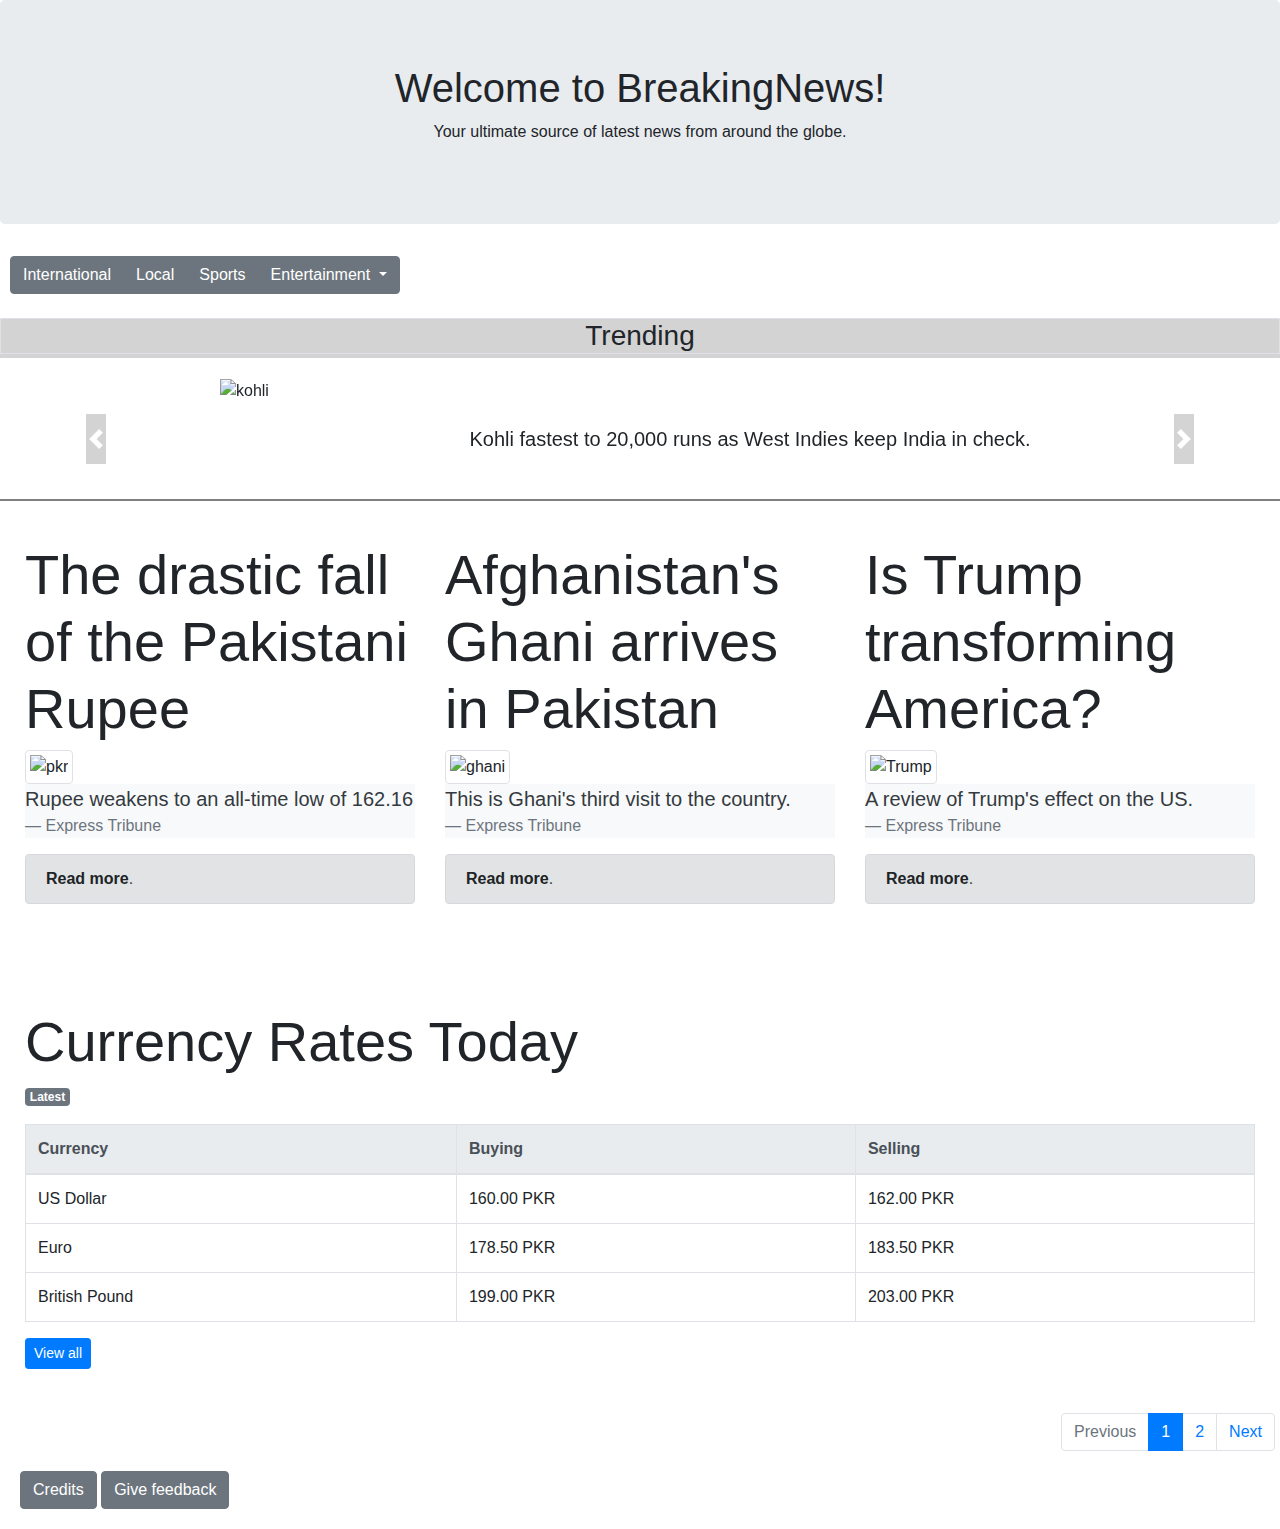
==== index.html @ e6ea8de6 "Update and rename webpage.html to index.html" ====
<!DOCTYPE html>

<html lang="en">

    <head>

        <title>Learning Bootstrap</title>

        <meta charset="utf-8">
        <meta name="viewport" content="width=device-width, initial-scale=1">

        <link rel="stylesheet" href="https://maxcdn.bootstrapcdn.com/bootstrap/4.3.1/css/bootstrap.min.css">
        <link rel="stylesheet" href="styles.css">
        <script src="https://ajax.googleapis.com/ajax/libs/jquery/3.4.1/jquery.min.js"></script>
        <script src="https://cdnjs.cloudflare.com/ajax/libs/popper.js/1.14.7/umd/popper.min.js"></script>
        <script src="https://maxcdn.bootstrapcdn.com/bootstrap/4.3.1/js/bootstrap.min.js"></script>

    </head>

    <body>

        <div class="jumbotron text-center">
            <h1>Welcome to BreakingNews!</h1>
            
            <p>Your ultimate source of latest news from around the globe.</p>
        </div>
    
        <div class="btn-group" style="padding-left:10px;">
          <button type="button" class="btn btn-secondary">International</button>
          <button type="button" class="btn btn-secondary">Local</button>
          <button type="button" class="btn btn-secondary">Sports</button>
          <div class="btn-group">
            <button type="button" class="btn btn-secondary dropdown-toggle" data-toggle="dropdown">
               Entertainment
            </button>
            <div class="dropdown-menu">
              <a class="dropdown-item" href="#">Music</a>
              <a class="dropdown-item" href="#">Television</a>
            </div>
          </div>
        </div>
        <br><br>

        <div style="background-color:lightgray; text-align:center; height:40px; margin-bottom: 20px;">
          <h3 class="border">Trending</h3>
        </div>

        <div id="demo" class="carousel slide" data-ride="carousel">

            <!-- Indicators -->
            <ul class="carousel-indicators">
              <li data-target="#demo" data-slide-to="0" class="active"></li>
              <li data-target="#demo" data-slide-to="1"></li>
              <li data-target="#demo" data-slide-to="2"></li>
            </ul>
            
            <!-- The slideshow -->
            <div class="carousel-inner" style="padding-left:220px; padding-bottom: 40px; border-bottom: 2px solid gray;">
              <div class="carousel-item active">
                <img src="https://cache.pakistantoday.com.pk/8242d972382c9ceb0650add83c29bee51bff5a74.jpg" alt="kohli" class="img1" width="900" height="500">
                <br><br>
                <h5 style="text-align: center;">Kohli fastest to 20,000 runs as West Indies keep India in check.</h5>
              </div>

              <div class="carousel-item">
                <img src="https://cdn.cnn.com/cnnnext/dam/assets/180219165402-20180219-trump-twitter-composite-generic-exlarge-169.jpg" alt="trump" class="img1" width="900" height="500">
                <br><br>
                <h5 style="text-align:center;">Twitter announces action against politicians' rule-breaking tweets.</h5>
              </div>

              <div class="carousel-item">
                <img src="https://www.uaet20league.com/wp-content/uploads/2018/08/ICC-World-Cup-2019-Schedule-England-1.jpg" alt="england" class="img1" width="900" height="500">
                <br><br>
                <h5 style="text-align: center;">England eye India, NZ games as quarter-finals.</h5>
              </div>

            </div>
            
            <!-- Left and right controls -->
            <a class="carousel-control-prev" href="#demo" data-slide="prev">
              <span class="carousel-control-prev-icon" style="background-color: darkgray; height:50px;"></span>
            </a>
            <a class="carousel-control-next" href="#demo" data-slide="next">
              <span class="carousel-control-next-icon" style="background-color: darkgray; height:50px;"></span>
            </a>
          </div>

            <div class="row" style="margin-left:10px; margin-right:10px; padding-top:40px; padding-bottom:40px;">

                <div class="col-sm-4">
                    <h3 class="display-4">The drastic fall of the Pakistani Rupee</h3>
                    <img class="img-fluid img-thumbnail" src="https://imagevars.gulfnews.com/2019/05/16/Pak-rupee_16ac0448b6c_large.jpg" alt="pkr" style="height:307px;">
                    <blockquote class="blockquote bg-light text-dark">Rupee weakens to an all-time low of 162.16 <footer class="blockquote-footer">Express Tribune</footer>
                    </blockquote>

                    <div class="alert alert-secondary">
                        <a href="https://tribune.com.pk/story/2000456/2-rupee-hits-time-low-160-us-dollar-inter-bank-market/" class="alert-link">Read more</a>.
                    </div>
                    
                </div>
                
                <div class="col-sm-4">
                    <h3 class="display-4">Afghanistan's Ghani arrives in Pakistan</h3>
                    <img class="img-fluid img-thumbnail" src="https://c.tribune.com.pk/2019/06/2001063-imrankhanashrafghani-1561620096.jpg" alt="ghani" style="height:307px;">
                    <blockquote class="blockquote bg-light text-dark">This is Ghani's third visit to the country. <footer class="blockquote-footer">Express Tribune</footer>
                    </blockquote>

                    <div class="alert alert-secondary">
                        <a href="https://tribune.com.pk/story/2001063/1-afghan-president-ashraf-ghani-arrives-pakistan/" class="alert-link">Read more</a>.
                    </div>

                </div>

                <div class="col-sm-4">
                    <h3 class="display-4">Is Trump transforming America?</h3>
                    <img class="img-fluid img-thumbnail" src="https://www.washingtonpost.com/resizer/0p-roaNxyn0M5-YTto4l6dNyBLw=/1484x0/arc-anglerfish-washpost-prod-washpost.s3.amazonaws.com/public/2GH54XDKZQI6TD2E5DMLWHPZQY.jpg" alt="Trump" style="height:307px;">
                    <blockquote class="blockquote bg-light text-dark">A review of Trump's effect on the US.<footer class="blockquote-footer">Express Tribune</footer>
                    </blockquote>

                    <div class="alert alert-secondary">
                        <a href="https://tribune.com.pk/story/2000841/6-trump-transforming-america/" class="alert-link">Read more</a>.
                    </div>
    
                </div>

            </div>
            <br><br>
            <div class="row" style="margin-left: 10px; margin-right:10px;">
                  
                <div class="col-sm-12 table-responsive-sm" >
                    <h3 class="display-4">Currency Rates Today</h3>
                    <p> <span class="badge badge-secondary">Latest</span></p>
                    
                    <table class="table table-bordered table-hover">

                        <thead class="thead-light">
                            <tr>
                              <th>Currency</th>
                              <th>Buying</th>
                              <th>Selling</th>
                            </tr>
                        </thead>

                        <tbody>

                          <tr>
                            <td>US Dollar</td>
                            <td>160.00 PKR</td>
                            <td>162.00 PKR</td>
                          </tr>

                          <tr>
                            <td>Euro</td>
                            <td>178.50 PKR</td>
                            <td>183.50 PKR</td>
                          </tr>

                          <tr>
                            <td>British Pound</td>
                            <td>199.00 PKR</td>
                            <td>203.00 PKR</td>
                          </tr>

                        </tbody>

                    </table>

            <a href="https://www.urdupoint.com/en/business/currency-rate-in-pakistan-dollar-euro-pou-654141.html" type="button" class="btn btn-primary btn-sm">View all</a>
            <br><br>
              </div>

            </div>

            
        </div>

        <ul class="pagination justify-content-end" style="margin:20px 5px;">
            <li class="page-item disabled"><a class="page-link" href="#">Previous</a></li>
            <li class="page-item active"><a class="page-link" href="#">1</a></li>
            <li class="page-item"><a class="page-link" href="#">2</a></li>
            <li class="page-item"><a class="page-link" href="#">Next</a></li>
        </ul>

        <div style="padding-left:20px; padding-bottom:20px;">
          <button class="btn btn-secondary" data-toggle="collapse" data-target="#demo">Credits</button>
          <a href="feedback.html" class="btn btn-secondary" role="button" data-toggle="tooltip" data-placement="top" title="Leave a comment!">Give feedback</a>
        </div>

        <div id="demo" class="card collapse">
            <div class="card-body">
              <h4 class="card-title"></h4>
                  <p class="card-text">This website has been designed by Maham Masood.</p>
                 
        </div>

        <script src="script.js"></script>
          
    </body>
</html>
---- styles.css ----
input[type=text], select {
    width: 100%;
    padding: 12px 20px;
    margin: 8px 0;
    display: inline-block;
    border: 1px solid #ccc;
    border-radius: 4px;
    box-sizing: border-box;
  }
  
  input[type=submit] {
    width: 100%;
    background-color: #4CAF50;
    color: white;
    padding: 14px 20px;
    margin: 8px 0;
    border: none;
    border-radius: 4px;
    cursor: pointer;
  }
  
  input[type=submit]:hover {
    background-color: #45a049;
  }
  
  .form {
    border-radius: 5px;
    background-color: #f2f2f2;
    padding: 20px;
    padding-top: 20px;
  }

  [class*="col-"] {
    width: 100%;
  }


  @media only screen and (max-width: 600px) {  .col-1 {width: 8.33%;}
  .col-2 {width: 16.66%;}
  .col-3 {width: 25%;}
  .col-4 {width: 33.33%;}
  .col-5 {width: 41.66%;}
  .col-6 {width: 50%;}
  .col-7 {width: 58.33%;}
  .col-8 {width: 66.66%;}
  .col-9 {width: 75%;}
  .col-10 {width: 83.33%;}
  .col-11 {width: 91.66%;}
  .col-12 {width: 100%;}
} 

/* Small devices (portrait tablets and large phones, 600px and up) */
@media only screen and (min-width: 600px) {  .col-1 {width: 8.33%;}
.col-2 {width: 16.66%;}
.col-3 {width: 25%;}
.col-4 {width: 33.33%;}
.col-5 {width: 41.66%;}
.col-6 {width: 50%;}
.col-7 {width: 58.33%;}
.col-8 {width: 66.66%;}
.col-9 {width: 75%;}
.col-10 {width: 83.33%;}
.col-11 {width: 91.66%;}
.col-12 {width: 100%;}
} 

/* Medium devices (landscape tablets, 768px and up) */
@media only screen and (min-width: 768px) {  .col-1 {width: 8.33%;}
.col-2 {width: 16.66%;}
.col-3 {width: 25%;}
.col-4 {width: 33.33%;}
.col-5 {width: 41.66%;}
.col-6 {width: 50%;}
.col-7 {width: 58.33%;}
.col-8 {width: 66.66%;}
.col-9 {width: 75%;}
.col-10 {width: 83.33%;}
.col-11 {width: 91.66%;}
.col-12 {width: 100%;}
} 

/* Large devices (laptops/desktops, 992px and up) */
@media only screen and (min-width: 992px) {  .col-1 {width: 8.33%;}
.col-2 {width: 16.66%;}
.col-3 {width: 25%;}
.col-4 {width: 33.33%;}
.col-5 {width: 41.66%;}
.col-6 {width: 50%;}
.col-7 {width: 58.33%;}
.col-8 {width: 66.66%;}
.col-9 {width: 75%;}
.col-10 {width: 83.33%;}
.col-11 {width: 91.66%;}
.col-12 {width: 100%;}
} 

/* Extra large devices (large laptops and desktops, 1200px and up) */
@media only screen and (min-width: 1200px) {  .col-1 {width: 8.33%;}
.col-2 {width: 16.66%;}
.col-3 {width: 25%;}
.col-4 {width: 33.33%;}
.col-5 {width: 41.66%;}
.col-6 {width: 50%;}
.col-7 {width: 58.33%;}
.col-8 {width: 66.66%;}
.col-9 {width: 75%;}
.col-10 {width: 83.33%;}
.col-11 {width: 91.66%;}
.col-12 {width: 100%;}
}

@media only screen and (orientation: landscape) and (max-width: 667px){
    .col-2 {width: 16.66%;}
    .col-3 {width: 25%;}
    .col-4 {width: 33.33%;}
    .col-5 {width: 41.66%;}
    .col-6 {width: 50%;}
    .col-7 {width: 58.33%;}
    .col-8 {width: 66.66%;}
    .col-9 {width: 75%;}
    .col-10 {width: 83.33%;}
    .col-11 {width: 91.66%;}
    .col-12 {width: 100%;}

}
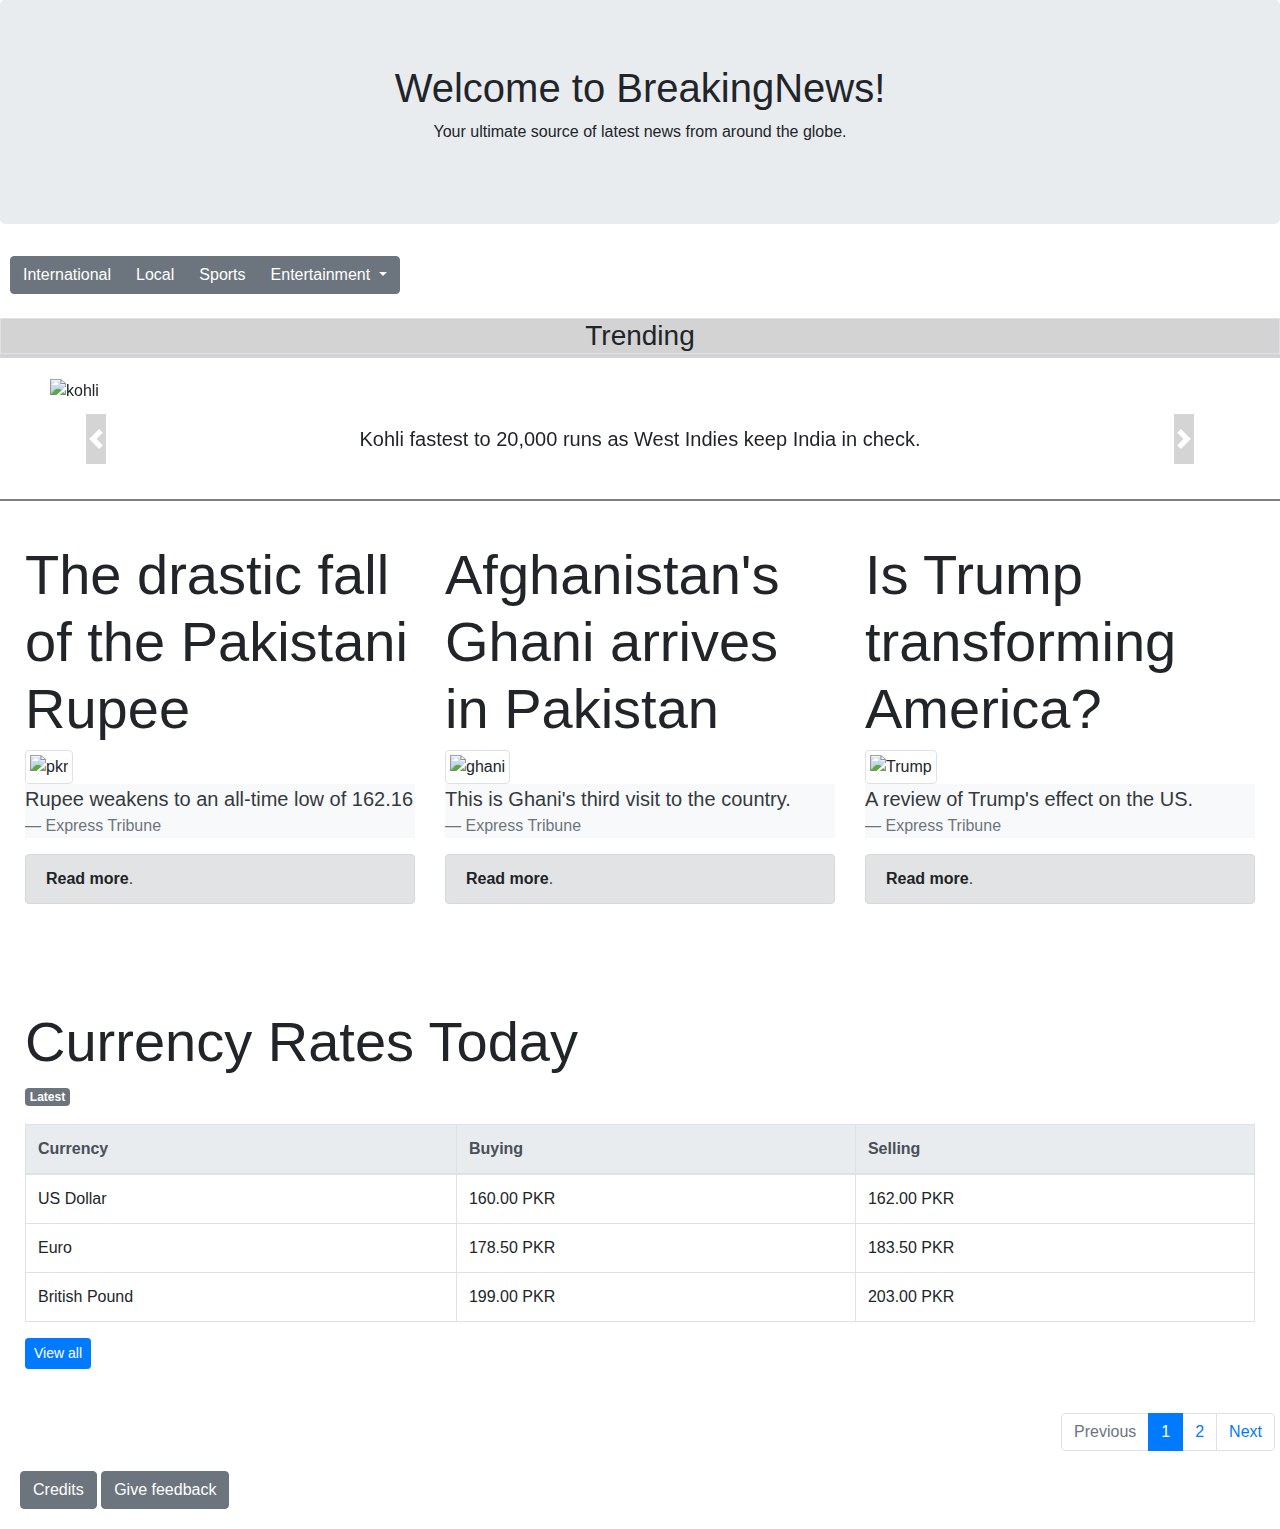
==== commit e8bf74b4: "Update index.html" ====
--- a/index.html
+++ b/index.html
@@ -25,7 +25,7 @@
             <p>Your ultimate source of latest news from around the globe.</p>
         </div>
     
-        <div class="btn-group" style="padding-left:10px;">
+        <div class="btn-group flex-wrap" style="padding-left:10px;">
           <button type="button" class="btn btn-secondary">International</button>
           <button type="button" class="btn btn-secondary">Local</button>
           <button type="button" class="btn btn-secondary">Sports</button>
@@ -45,7 +45,7 @@
           <h3 class="border">Trending</h3>
         </div>
 
-        <div id="demo" class="carousel slide" data-ride="carousel">
+        <div id="demo carousel-example-generic" class="carousel slide" data-ride="carousel">
 
             <!-- Indicators -->
             <ul class="carousel-indicators">
@@ -53,23 +53,23 @@
               <li data-target="#demo" data-slide-to="1"></li>
               <li data-target="#demo" data-slide-to="2"></li>
             </ul>
-            
+            <!-- padding-left:220px; -->
             <!-- The slideshow -->
-            <div class="carousel-inner" style="padding-left:220px; padding-bottom: 40px; border-bottom: 2px solid gray;">
+            <div class="carousel-inner" style="padding-left: 50px; padding-right:50px; padding-bottom: 40px; border-bottom: 2px solid gray;">
               <div class="carousel-item active">
-                <img src="https://cache.pakistantoday.com.pk/8242d972382c9ceb0650add83c29bee51bff5a74.jpg" alt="kohli" class="img1" width="900" height="500">
+                <img src="https://c.ndtvimg.com/2018-11/2dfn5d3g_virat-kohli-afp_625x300_07_November_18.jpg" alt="kohli" class="img1 img-responsive" width="900" height="500">
                 <br><br>
                 <h5 style="text-align: center;">Kohli fastest to 20,000 runs as West Indies keep India in check.</h5>
               </div>
 
               <div class="carousel-item">
-                <img src="https://cdn.cnn.com/cnnnext/dam/assets/180219165402-20180219-trump-twitter-composite-generic-exlarge-169.jpg" alt="trump" class="img1" width="900" height="500">
+                <img src="https://cdn.cnn.com/cnnnext/dam/assets/180219165402-20180219-trump-twitter-composite-generic-exlarge-169.jpg" alt="trump" class="img1 img-responsive" width="900" height="500">
                 <br><br>
                 <h5 style="text-align:center;">Twitter announces action against politicians' rule-breaking tweets.</h5>
               </div>
 
               <div class="carousel-item">
-                <img src="https://www.uaet20league.com/wp-content/uploads/2018/08/ICC-World-Cup-2019-Schedule-England-1.jpg" alt="england" class="img1" width="900" height="500">
+                <img src="https://www.uaet20league.com/wp-content/uploads/2018/08/ICC-World-Cup-2019-Schedule-England-1.jpg" alt="england" class="img1 img-responsive" width="900" height="500">
                 <br><br>
                 <h5 style="text-align: center;">England eye India, NZ games as quarter-finals.</h5>
               </div>
